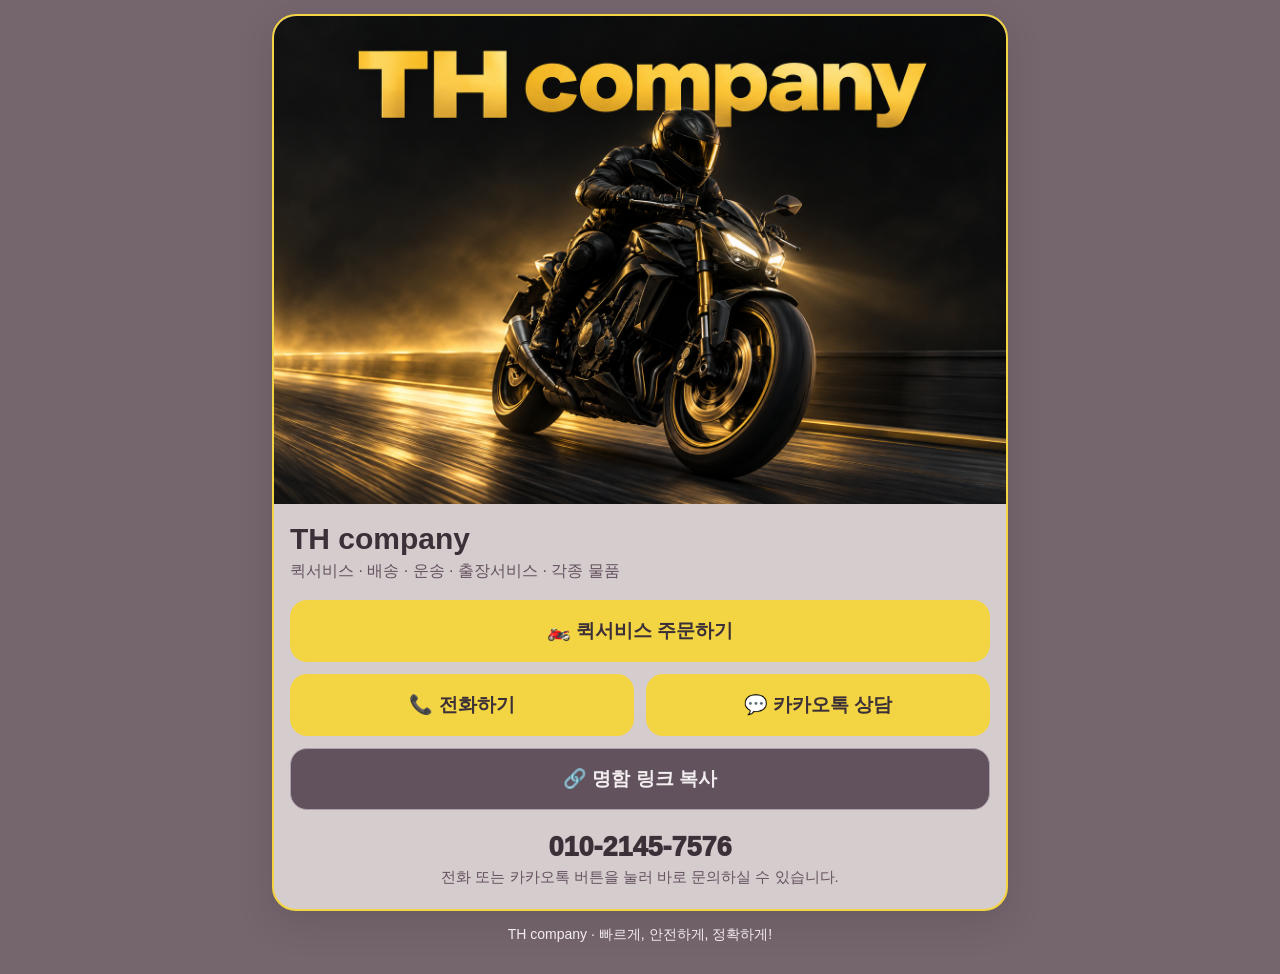
==== index.html @ d510362a "Apply shared plum mist theme across card login and order pages" ====
<!doctype html>
<html lang="ko">
<head>
<meta charset="utf-8">
<meta name="viewport" content="width=device-width, initial-scale=1">
<meta name="theme-color" content="#75656d">
<meta property="og:title" content="THcompany">
<meta property="og:description" content="THcompany">
<meta property="og:type" content="website"><meta property="og:image" content="https://thcompany7576.github.io/TH-company/thcompany-share-v2.png">
<title>THcompany</title>
<style>
*{box-sizing:border-box}
body{margin:0;background:#111;color:#fff;font-family:Arial,"Noto Sans KR",sans-serif}
.wrap{max-width:760px;margin:auto;padding:14px 12px 30px}
.card{background:#171717;border:2px solid #ffe000;border-radius:24px;overflow:hidden;box-shadow:0 12px 35px rgba(0,0,0,.45)}
.hero{width:100%;height:auto;display:block}
.content{padding:18px 16px 22px}
.title{font-size:30px;font-weight:900;margin:0 0 5px;color:#ffe000}
.sub{margin:0 0 18px;color:#ddd;font-size:16px}
.buttons{display:grid;grid-template-columns:1fr;gap:12px}
.btn{display:flex;align-items:center;justify-content:center;min-height:62px;border-radius:17px;text-decoration:none;font-weight:900;font-size:19px;cursor:pointer}
[hidden]{display:none!important}
.call,.kakao{background:#ffe000;color:#111}
.share,.copy{background:#2b2b2b;color:#fff;border:1px solid #4b4b4b}
.share{grid-column:1/-1}.phone{font-size:27px;font-weight:950;color:#ffe000;text-align:center;margin:22px 0 5px}
.hint{font-size:15px;color:#999;text-align:center;margin:0}
.footer{text-align:center;color:#aaa;font-size:14px;padding:15px 0 0}
@media(min-width:560px){.buttons{grid-template-columns:1fr 1fr}}
</style>
<link rel="stylesheet" href="th-theme.css?v=20261003-plum1"></head>
<body>
<div class="wrap">
  <div class="card">
    <img class="hero" src="th-company-team-banner.png" alt="TH company 공통 명함 — 바이크 라이더" width="1536" height="1024">
    <div class="content">
      <h1 class="title">TH company</h1>
      <p class="sub">퀵서비스 · 배송 · 운송 · 출장서비스 · 각종 물품</p>
      <a class="btn call" style="margin-bottom:12px" href="order.html">🏍️ 퀵서비스 주문하기</a>
      <div class="buttons">
        <a class="btn call" href="tel:01021457576">📞 전화하기</a>
        <a class="btn kakao" href="https://open.kakao.com/me/THcompany" target="_blank" rel="noopener">💬 카카오톡 상담</a>
        <button id="shareCardButton" class="btn share" onclick="shareCard()">📤 명함 공유하기</button>
      </div>
      <div class="phone">010-2145-7576</div>
      <p class="hint">전화 또는 카카오톡 버튼을 눌러 바로 문의하실 수 있습니다.</p>
    </div>
  </div>
  <div class="footer">TH company · 빠르게, 안전하게, 정확하게!</div>
</div>
<script>
const shareUrl=new URL(location.href);shareUrl.searchParams.set("v","brand2");const CARD_URL=shareUrl.href;
const shareButton=document.getElementById('shareCardButton');
const shareData={title:"THcompany",text:"THcompany",url:CARD_URL};
const nativeShare=typeof navigator.share==='function'&&(!navigator.canShare||navigator.canShare(shareData));
if(!nativeShare)shareButton.textContent='🔗 명함 링크 복사';
async function shareCard(){
  if(nativeShare){try{await navigator.share(shareData)}catch(e){if(e.name!=='AbortError')await copyLink();}}
  else await copyLink();
}
async function copyLink(){
  try{await navigator.clipboard.writeText(CARD_URL);alert("온라인명함 링크가 복사되었습니다.")}
  catch(e){prompt("아래 링크를 복사해 주세요.",CARD_URL)}
}
</script>
<script src="config.js"></script><script src="sales-card.js?v=20261002-team1"></script><script src="pwa.js"></script></body>
</html>
---- th-theme.css ----
:root{--th-bg:#75656d;--th-surface:#d5ccce;--th-surface-soft:#e4dcdf;--th-input:#e4dcdf;--th-ink:#3b3038;--th-muted:#65535f;--th-deep:#61525d;--th-line:#afa0aa;--th-yellow:#f3d442;--th-on-bg:#f3edef;color-scheme:light}
body{background:var(--th-bg);color:var(--th-on-bg)}
body>main>h1,.admin-header h1{color:var(--th-yellow)}
body>main>a,.admin-header p,.install-hint{color:var(--th-on-bg)}
section,.card,.login-card,.admin-dialog,.chat-dialog,.admin-menu-panel{background:var(--th-surface);color:var(--th-ink);border-color:var(--th-line)}
.card{border-color:var(--th-yellow);box-shadow:0 12px 35px #3b303830}
.admin-content section,.admin-content .menu-push{background:var(--th-surface);border-color:var(--th-line)}
.order-card,.client-card,.staff-card,.setting-card,.contact-card,.partner-card,.review-location,.partner-tools{background:var(--th-surface-soft);color:var(--th-ink);border-color:var(--th-line)}
#ownCard{background:var(--th-surface)!important;color:var(--th-ink);border-color:var(--th-line)!important}
section h1,section h2,section h3,.order-card h3,.review-location h3,.portal-entry h2,.profile-value strong,.title,.phone{color:var(--th-ink)}
section a,.card a:not(.btn),.link-preview{color:var(--th-ink);text-decoration:underline;text-underline-offset:3px}
.portal-note,.muted,small,.profile-value,.sub,.hint,.thread-item small{color:var(--th-muted)}
main>p.portal-note,main>p.muted,.admin-header p,.footer,[data-install-hint]{color:var(--th-on-bg)}
.admin-menu-panel [data-install-hint]{color:var(--th-muted)}
input:not([type=checkbox]):not([type=radio]),select,textarea,.portal-entry input,.chat-dialog input,.chat-dialog textarea,.partner-editor input{background:var(--th-input);color:var(--th-ink);border-color:var(--th-line);color-scheme:light}
input::placeholder,textarea::placeholder{color:var(--th-muted);opacity:1}
input[type=checkbox],input[type=radio]{accent-color:var(--th-yellow)}
button,.btn.call,.btn.kakao,.call,.kakao{background:var(--th-yellow);color:var(--th-ink)}
.secondary,.share,.copy,.thread-item,.admin-nav button,.admin-menu summary{background:var(--th-deep);color:var(--th-on-bg);border-color:var(--th-line)}
.admin-nav button[aria-current=page],button[aria-pressed=true],#urgentButton[aria-pressed=true]{background:var(--th-yellow);color:var(--th-ink);border-color:var(--th-yellow)}
.danger{background:#f1d1d2;color:#752e3e;border-color:#be8390}
.tag{border-color:var(--th-line);color:var(--th-muted)}
.chat-bubble{background:var(--th-surface-soft);color:var(--th-ink)}
.chat-bubble.customer{background:var(--th-yellow);color:var(--th-ink)}
.chat-bubble.system{background:var(--th-input);color:var(--th-ink);border-color:var(--th-line)}
.chat-error{color:#792d43}.offline-banner{background:var(--th-yellow);color:var(--th-ink)}
.fare-base,.fare-total,.review-extra{color:var(--th-ink)}
.review-extra{border-color:var(--th-yellow)}
#notice{color:var(--th-yellow)}
.schedule-toggle input{background:var(--th-deep);border-color:var(--th-line)}
.schedule-toggle input:checked{background:var(--th-yellow);border-color:var(--th-yellow)}
.schedule-toggle input:checked:before{background:var(--th-ink)}
input:focus-visible,button:focus-visible,select:focus-visible,textarea:focus-visible,a:focus-visible,summary:focus-visible{outline:3px solid var(--th-deep);outline-offset:3px}
.admin-menu-panel{box-shadow:0 12px 35px #3b303844}
#orderMap{background:var(--th-input)}.stop{border-color:var(--th-line)}
.admin-dialog::backdrop,.chat-dialog::backdrop,dialog::backdrop{background:#3b303888}
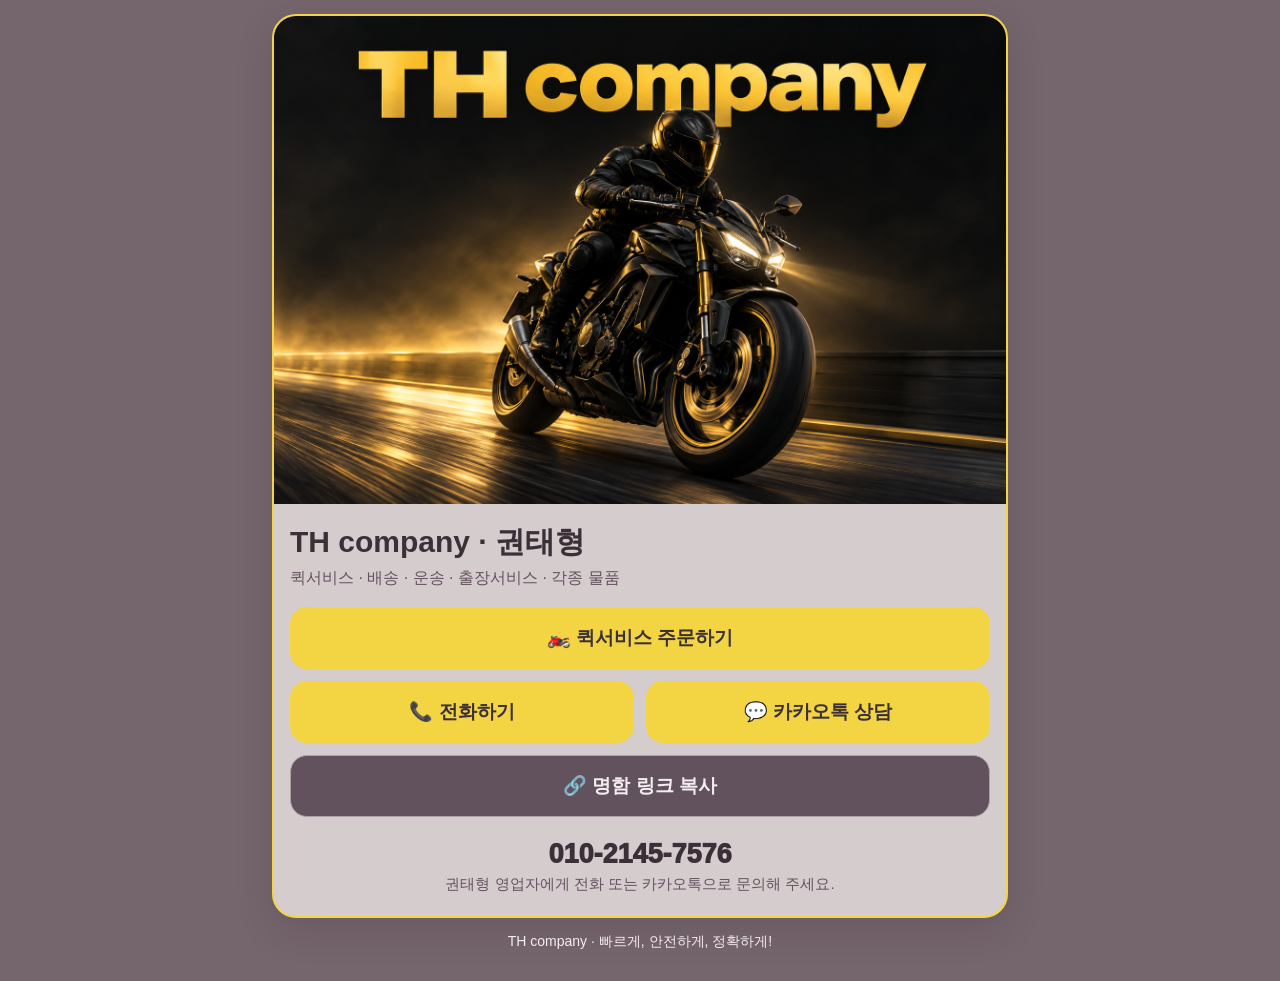
==== commit 655efc31: "Connect member business card to current assigned salesperson" ====
--- a/index.html
+++ b/index.html
@@ -1,5 +1,5 @@
 <!doctype html>
-<html lang="ko">
+<html lang="ko" data-surface="customer">
 <head>
 <meta charset="utf-8">
 <meta name="viewport" content="width=device-width, initial-scale=1">
@@ -48,7 +48,7 @@
   <div class="footer">TH company · 빠르게, 안전하게, 정확하게!</div>
 </div>
 <script>
-const shareUrl=new URL(location.href);shareUrl.searchParams.set("v","brand2");const CARD_URL=shareUrl.href;
+const shareUrl=new URL(location.href);shareUrl.searchParams.set("v","brand2");let CARD_URL=shareUrl.href;
 const shareButton=document.getElementById('shareCardButton');
 const shareData={title:"THcompany",text:"THcompany",url:CARD_URL};
 const nativeShare=typeof navigator.share==='function'&&(!navigator.canShare||navigator.canShare(shareData));
@@ -62,5 +62,5 @@
   catch(e){prompt("아래 링크를 복사해 주세요.",CARD_URL)}
 }
 </script>
-<script src="config.js"></script><script src="sales-card.js?v=20261002-team1"></script><script src="pwa.js"></script></body>
+<script src="config.js"></script><script src="portal-api.js"></script><script src="sales-card.js?v=20261004-member-sales"></script><script src="pwa.js"></script></body>
 </html>
--- a/th-theme.css
+++ b/th-theme.css
@@ -11,6 +11,7 @@
 section a,.card a:not(.btn),.link-preview{color:var(--th-ink);text-decoration:underline;text-underline-offset:3px}
 .portal-note,.muted,small,.profile-value,.sub,.hint,.thread-item small{color:var(--th-muted)}
 main>p.portal-note,main>p.muted,.admin-header p,.footer,[data-install-hint]{color:var(--th-on-bg)}
+#order>p.portal-note,#order>p.muted{color:var(--th-on-bg)}
 .admin-menu-panel [data-install-hint]{color:var(--th-muted)}
 input:not([type=checkbox]):not([type=radio]),select,textarea,.portal-entry input,.chat-dialog input,.chat-dialog textarea,.partner-editor input{background:var(--th-input);color:var(--th-ink);border-color:var(--th-line);color-scheme:light}
 input::placeholder,textarea::placeholder{color:var(--th-muted);opacity:1}
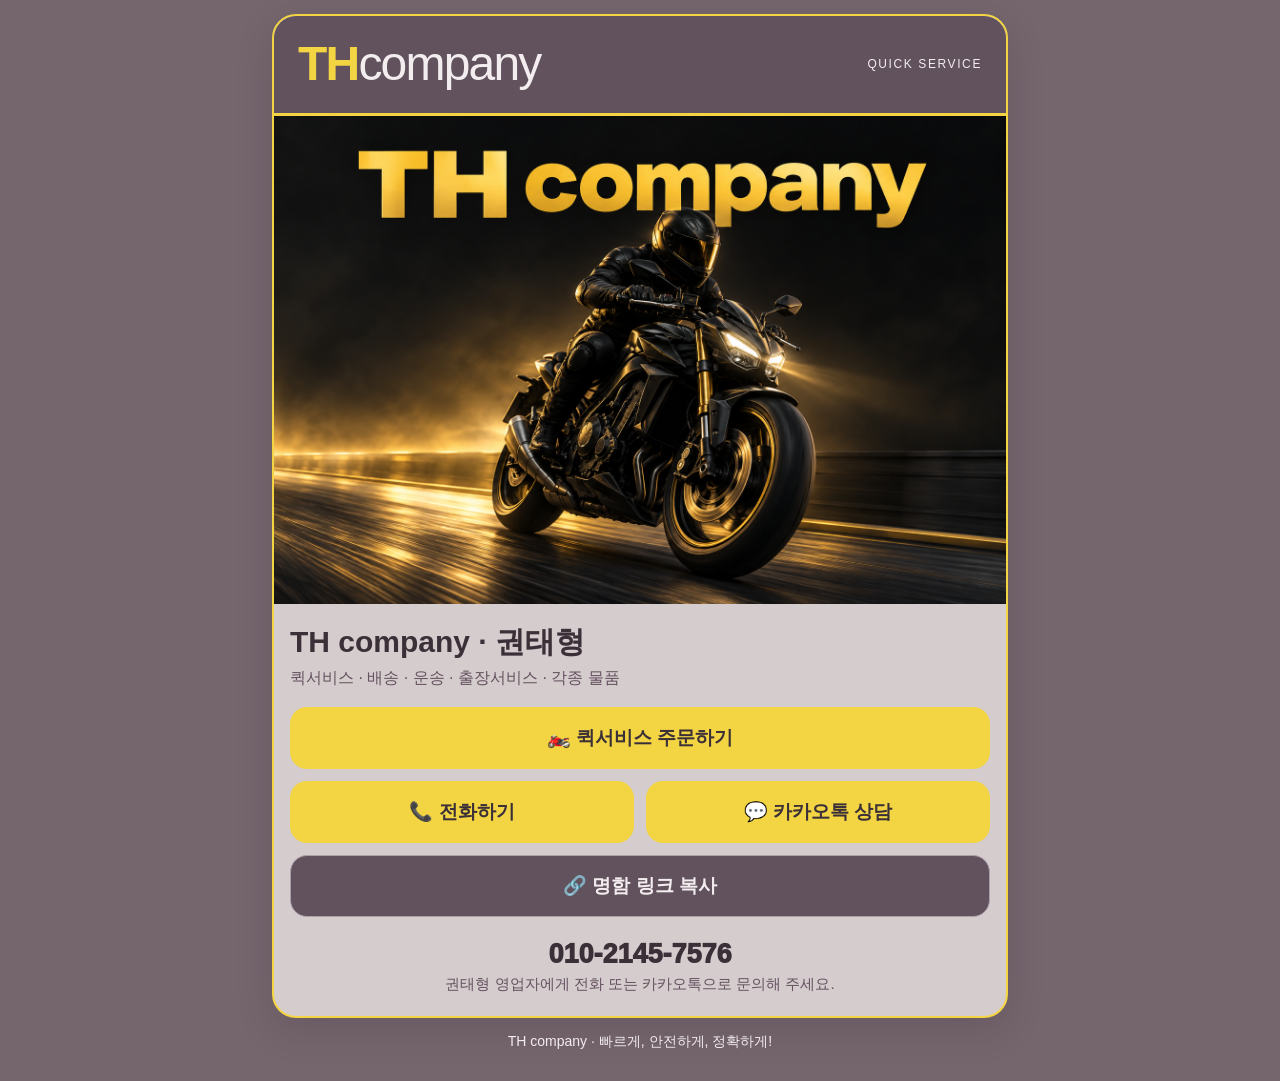
==== commit 9503bf23: "Add clean THcompany wordmark to online business cards" ====
--- a/index.html
+++ b/index.html
@@ -14,6 +14,11 @@
 .wrap{max-width:760px;margin:auto;padding:14px 12px 30px}
 .card{background:#171717;border:2px solid #ffe000;border-radius:24px;overflow:hidden;box-shadow:0 12px 35px rgba(0,0,0,.45)}
 .hero{width:100%;height:auto;display:block}
+.brand-header{display:flex;align-items:center;gap:14px;padding:22px 24px;background:#61525d;color:#f3edef;border-bottom:3px solid #f3d442}
+.brand-mark{font-size:clamp(32px,7vw,48px);font-weight:800;letter-spacing:-1.8px;line-height:1.1;white-space:nowrap}
+.brand-mark strong{color:#f3d442;font-weight:900}.brand-mark span{font-weight:500}
+.brand-caption{margin-left:auto;font-size:12px;letter-spacing:1.6px;white-space:nowrap;color:#f3edef}
+@media(max-width:400px){.brand-header{padding:20px 16px}.brand-caption{font-size:10px;letter-spacing:.6px}}
 .content{padding:18px 16px 22px}
 .title{font-size:30px;font-weight:900;margin:0 0 5px;color:#ffe000}
 .sub{margin:0 0 18px;color:#ddd;font-size:16px}
@@ -31,6 +36,7 @@
 <body>
 <div class="wrap">
   <div class="card">
+    <header class="brand-header"><div class="brand-mark" aria-label="THcompany"><strong>TH</strong><span>company</span></div><span class="brand-caption">QUICK SERVICE</span></header>
     <img class="hero" src="th-company-team-banner.png" alt="TH company 공통 명함 — 바이크 라이더" width="1536" height="1024">
     <div class="content">
       <h1 class="title">TH company</h1>
@@ -62,5 +68,5 @@
   catch(e){prompt("아래 링크를 복사해 주세요.",CARD_URL)}
 }
 </script>
-<script src="config.js"></script><script src="portal-api.js"></script><script src="sales-card.js?v=20261004-member-sales"></script><script src="pwa.js"></script></body>
+<script src="config.js"></script><script src="portal-api.js"></script><script src="sales-card.js?v=20261004-phone-format"></script><script src="pwa.js"></script></body>
 </html>
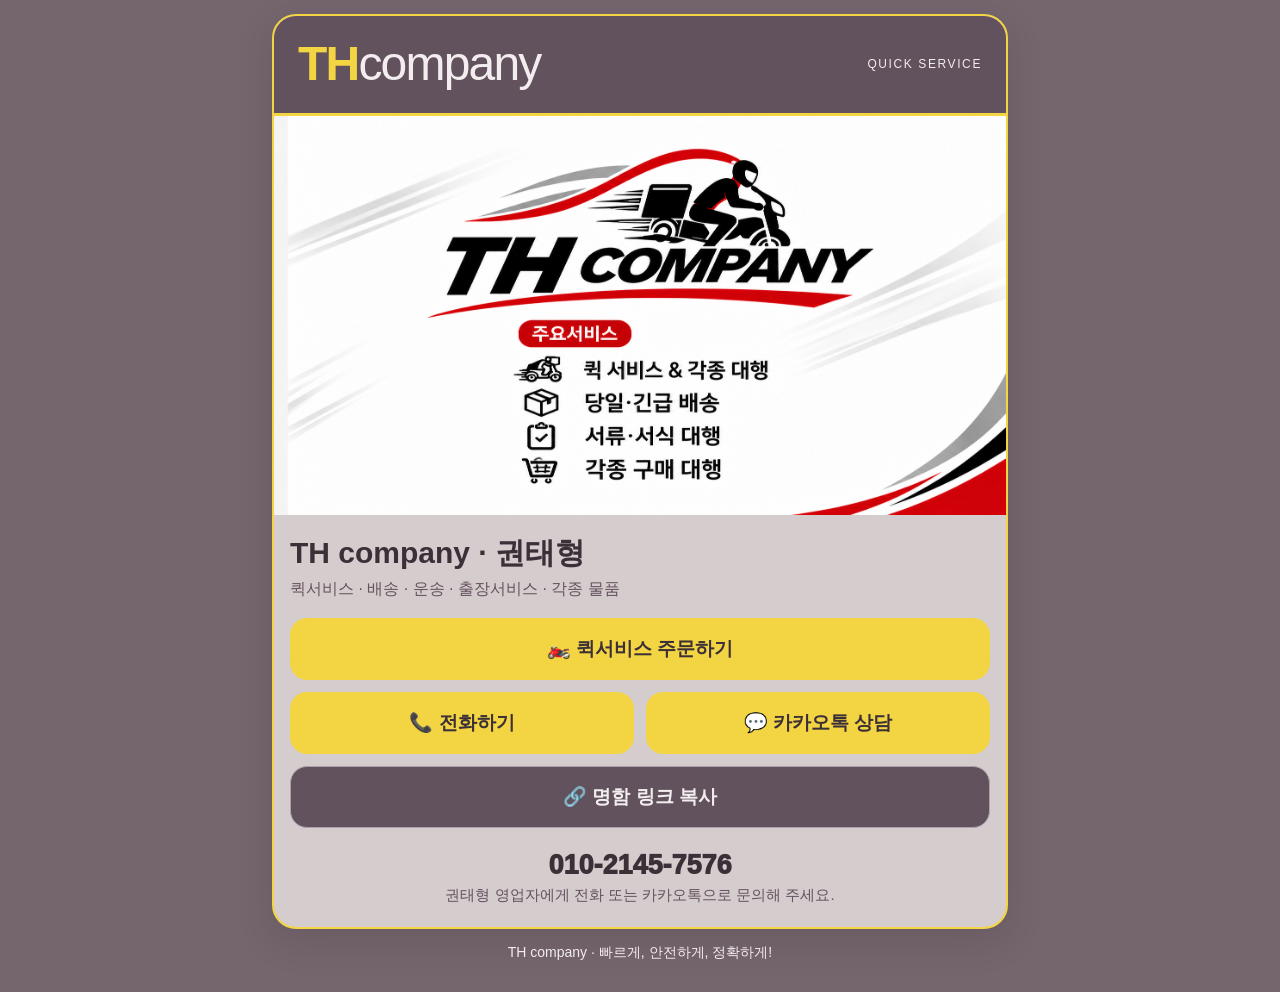
==== commit 70005704: "Update online business card with approved TH COMPANY services logo" ====
--- a/index.html
+++ b/index.html
@@ -6,7 +6,7 @@
 <meta name="theme-color" content="#75656d">
 <meta property="og:title" content="THcompany">
 <meta property="og:description" content="THcompany">
-<meta property="og:type" content="website"><meta property="og:image" content="https://thcompany7576.github.io/TH-company/thcompany-share-v2.png">
+<meta property="og:type" content="website"><meta property="og:image" content="https://thcompany7576.github.io/TH-company/th-company-services-banner.png">
 <title>THcompany</title>
 <style>
 *{box-sizing:border-box}
@@ -24,7 +24,7 @@
 .sub{margin:0 0 18px;color:#ddd;font-size:16px}
 .buttons{display:grid;grid-template-columns:1fr;gap:12px}
 .btn{display:flex;align-items:center;justify-content:center;min-height:62px;border-radius:17px;text-decoration:none;font-weight:900;font-size:19px;cursor:pointer}
-[hidden]{display:none!important}
+[hidden]{display:none!important}
 .call,.kakao{background:#ffe000;color:#111}
 .share,.copy{background:#2b2b2b;color:#fff;border:1px solid #4b4b4b}
 .share{grid-column:1/-1}.phone{font-size:27px;font-weight:950;color:#ffe000;text-align:center;margin:22px 0 5px}
@@ -37,7 +37,7 @@
 <div class="wrap">
   <div class="card">
     <header class="brand-header"><div class="brand-mark" aria-label="THcompany"><strong>TH</strong><span>company</span></div><span class="brand-caption">QUICK SERVICE</span></header>
-    <img class="hero" src="th-company-team-banner.png" alt="TH company 공통 명함 — 바이크 라이더" width="1536" height="1024">
+    <img class="hero" src="th-company-services-banner.png" alt="TH COMPANY · 주요서비스: 퀵 서비스 및 각종 대행, 당일·긴급 배송, 서류·서식 대행, 각종 구매 대행" width="1699" height="926">
     <div class="content">
       <h1 class="title">TH company</h1>
       <p class="sub">퀵서비스 · 배송 · 운송 · 출장서비스 · 각종 물품</p>
